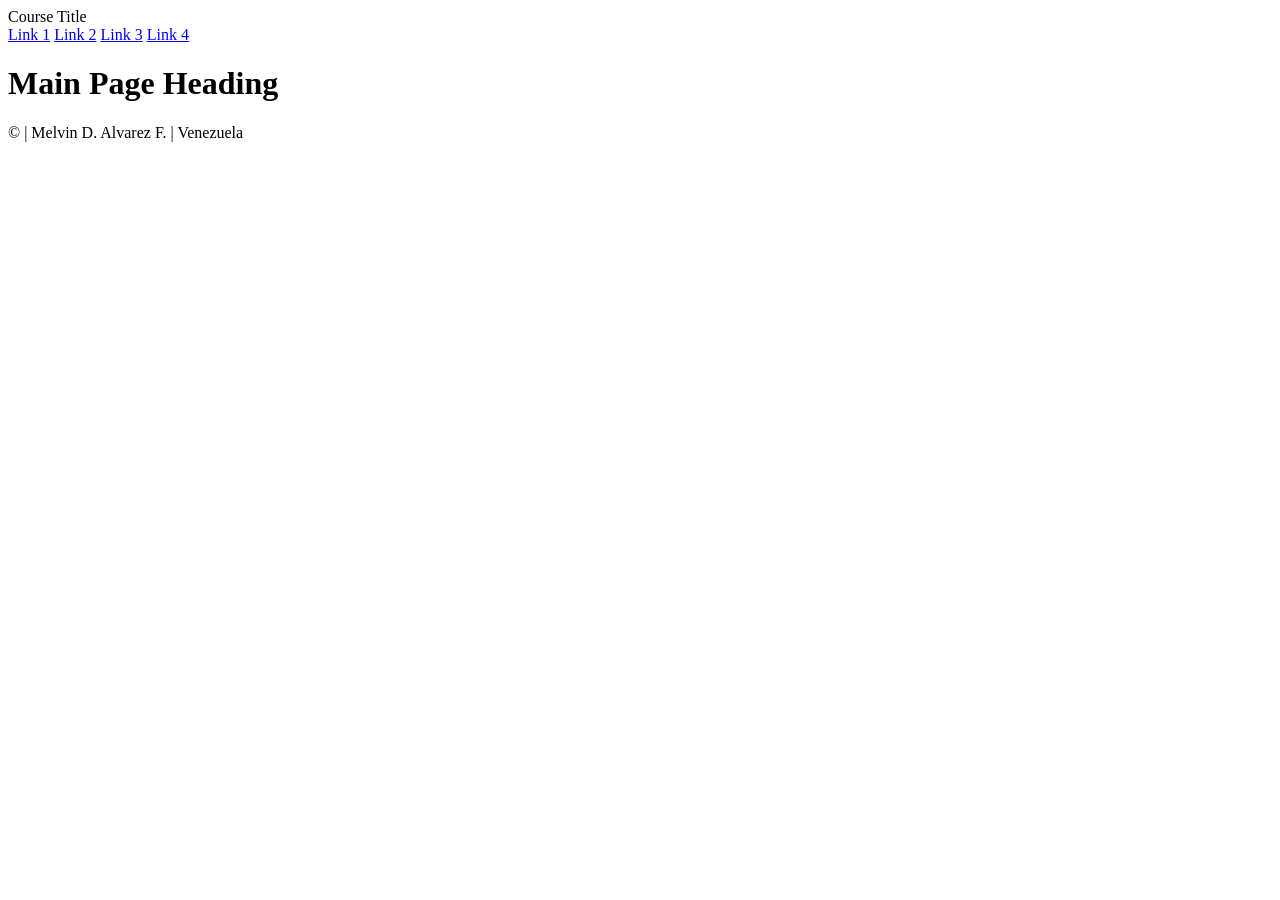
==== index.html @ a0691ec8 "Changing name to test GitHub Pages" ====
<!DOCTYPE html>
<html lang="en">


<head>
  <meta charset="UTF-8">
  <meta name="viewport" content="width=device-width, initial-scale=1.0">
  <title>WDD 131 - Page Title - Melvin Alvarez</title>
  <meta name="description" content="Page description for SEO and audit requirements.">
  <meta name="author" content="Melvin David Alvarez Fernandez">
  <link rel="stylesheet" href="styles/base.css">
  <link rel="preconnect" href="https://fonts.googleapis.com">
  <link rel="preconnect" href="https://fonts.gstatic.com" crossorigin>
  <link href="https://fonts.googleapis.com/css2?family=Montserrat:wght@400;600;700&family=Roboto:wght@400;500&display=swap" rel="stylesheet">
  <script src="scripts/getdates.js" defer></script>
</head>
<body>
  <header>
    <span id="course-title">Course Title</span>
    <nav>
      <a href="#">Link 1</a>
      <a href="#">Link 2</a>
      <a href="#">Link 3</a>
      <a href="#">Link 4</a>
    </nav>
  </header>

  <main>
    <h1>Main Page Heading</h1>
    
  </main>

  <footer>
    <p>
      &copy;<span id="currentyear"></span> | Melvin D. Alvarez F. | Venezuela
    </p>
    <p id="lastModified"></p>
  </footer>
</body>
</html>
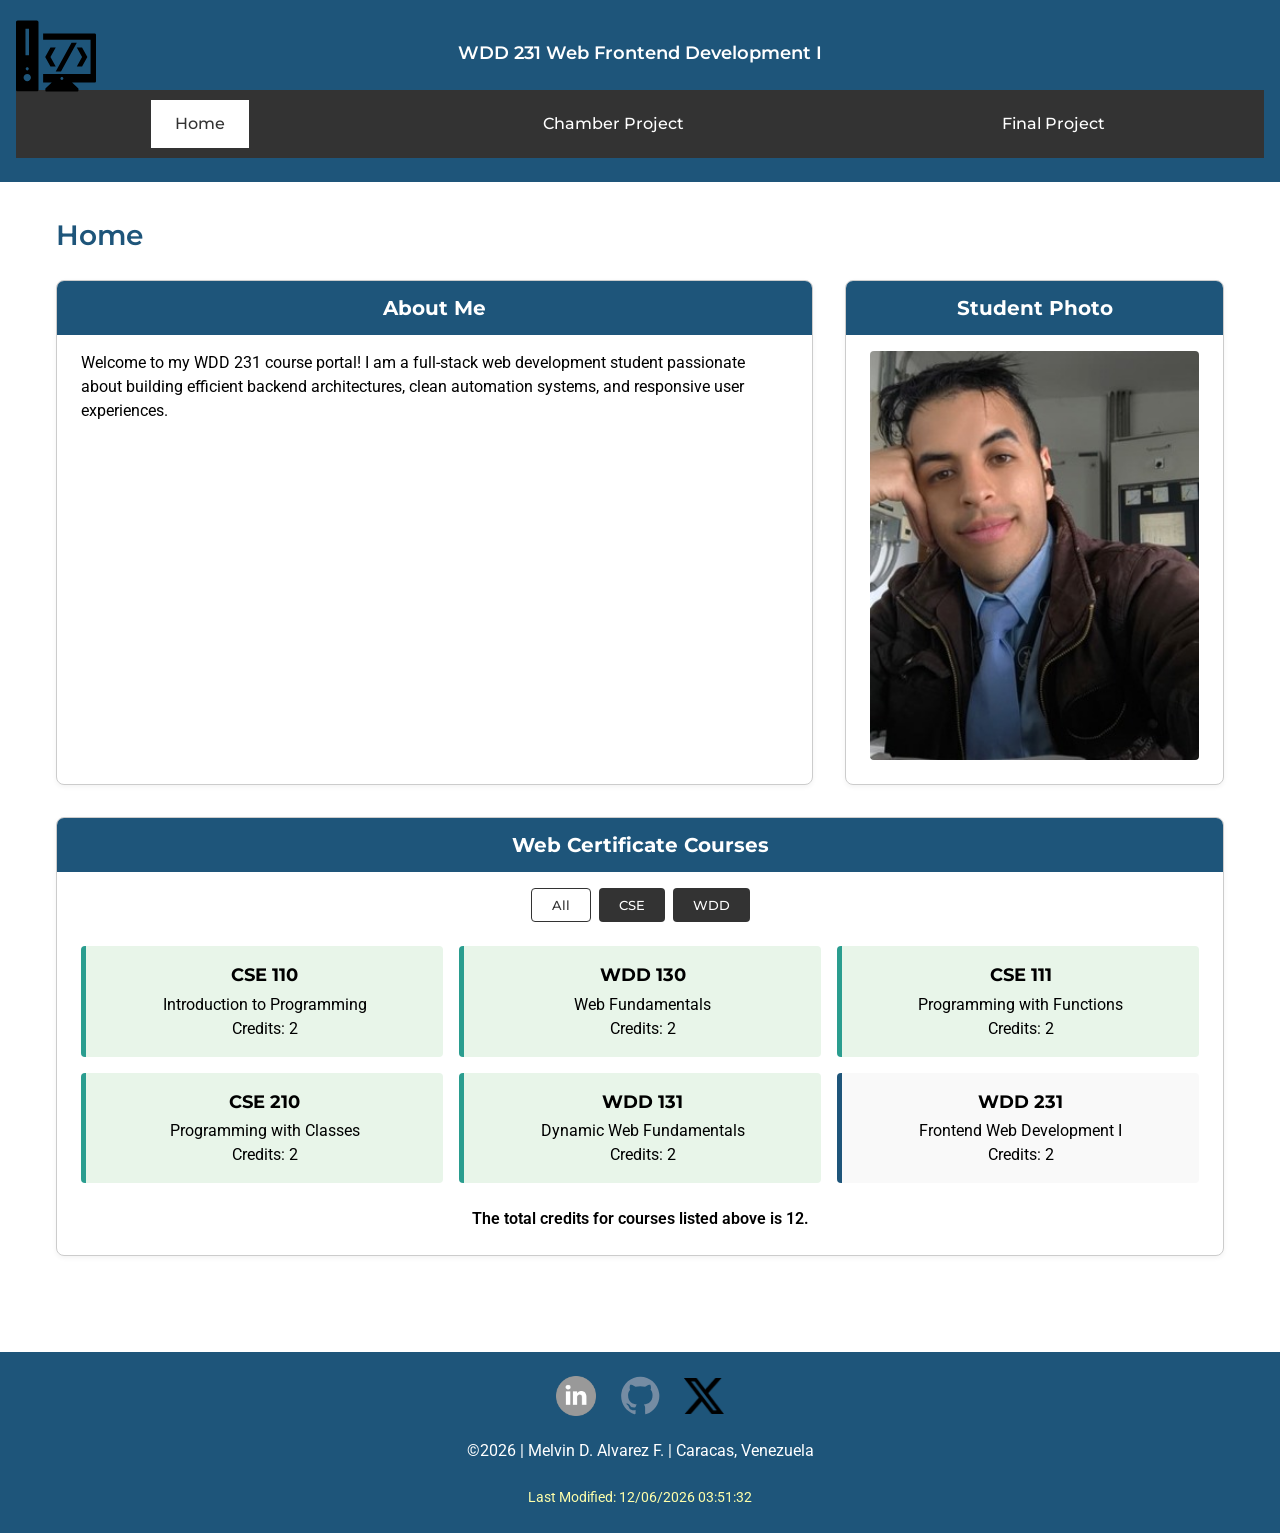
==== commit f7b1d10f: "Creating the Home Page" ====
--- a/index.html
+++ b/index.html
@@ -1,38 +1,79 @@
 <!DOCTYPE html>
 <html lang="en">
-
-
 <head>
   <meta charset="UTF-8">
   <meta name="viewport" content="width=device-width, initial-scale=1.0">
-  <title>WDD 131 - Page Title - Melvin Alvarez</title>
-  <meta name="description" content="Page description for SEO and audit requirements.">
+  <title>WDD 231 - Home - Melvin Alvarez</title>
+  <meta name="description" content="WDD 231 Course Portal and Chamber of Commerce Project Site Plan by Melvin Alvarez.">
   <meta name="author" content="Melvin David Alvarez Fernandez">
-  <link rel="stylesheet" href="styles/base.css">
+  <link rel="stylesheet" href="styles/styles.css">
+  <link rel="stylesheet" href="styles/styles-large.css">
   <link rel="preconnect" href="https://fonts.googleapis.com">
   <link rel="preconnect" href="https://fonts.gstatic.com" crossorigin>
   <link href="https://fonts.googleapis.com/css2?family=Montserrat:wght@400;600;700&family=Roboto:wght@400;500&display=swap" rel="stylesheet">
   <script src="scripts/getdates.js" defer></script>
+  <script src="scripts/navigation.js" defer></script>
+  <script src="scripts/courses.js" defer></script>
 </head>
 <body>
   <header>
-    <span id="course-title">Course Title</span>
-    <nav>
-      <a href="#">Link 1</a>
-      <a href="#">Link 2</a>
-      <a href="#">Link 3</a>
-      <a href="#">Link 4</a>
+    <img src="images/programmingdesktop.svg" alt="Site Logo" width="40" height="40" class="header-logo">
+    <div class="logo-box">
+      <span>WDD 231 Web Frontend Development I</span>
+    </div>
+    <button id="menu" aria-label="Toggle Navigation"></button>
+    <nav class="nav">
+      <a href="index.html" class="active">Home</a>
+      <a href="chamber/index.html">Chamber Project</a>
+      <a href="final-project/index.html">Final Project</a>
     </nav>
   </header>
 
   <main>
-    <h1>Main Page Heading</h1>
-    
+    <h1>Home</h1>
+    <div class="profile-grid">
+      <section class="card about-card">
+        <h2>About Me</h2>
+        <p>
+          Welcome to my WDD 231 course portal! I am a full-stack web development student passionate about building efficient backend architectures, clean automation systems, and responsive user experiences.
+        </p>
+      </section>
+
+      <section class="card photo-card">
+        <h2>Student Photo</h2>
+        <img src="images/profile.jpg" alt="Melvin Alvarez Profile Picture" width="300" height="300">
+      </section>
+    </div>
+
+    <section class="card courses-card">
+      <h2>Web Certificate Courses</h2>
+      
+      <div class="filter-buttons">
+        <button id="all-btn" class="active-filter">All</button>
+        <button id="cse-btn">CSE</button>
+        <button id="wdd-btn">WDD</button>
+      </div>
+
+      <div id="courses-container" class="courses-grid">
+      </div>
+      <p id="total-credits" class="credits-info"></p>
+    </section>
   </main>
 
   <footer>
+    <div class="social-links">
+      <a href="https://linkedin.com/in/melnekoman" target="_blank" rel="noopener" aria-label="LinkedIn Profile">
+        <img src="images/linkedin.webp" alt="LinkedIn" width="24" height="24">
+      </a>
+      <a href="https://github.com/melnekoman" target="_blank" rel="noopener" aria-label="GitHub Profile">
+        <img src="images/github.svg" alt="GitHub" width="24" height="24">
+      </a>
+      <a href="https://x.com/melnekoman" target="_blank" rel="noopener" aria-label="X Profile">
+        <img src="images/xlogo.webp" alt="X" width="24" height="24">
+      </a>
+    </div>
     <p>
-      &copy;<span id="currentyear"></span> | Melvin D. Alvarez F. | Venezuela
+      &copy;<span id="currentyear"></span> | Melvin D. Alvarez F. | Caracas, Venezuela
     </p>
     <p id="lastModified"></p>
   </footer>
--- a/styles/styles.css
+++ b/styles/styles.css
@@ -0,0 +1,272 @@
+:root {
+    --primary-color: #1e557a;
+    --nav-bg-color: #333333;
+    --text-color: #000000;
+    --light-bg: #f9f9f9;
+    --card-bg: #ffffff;
+    --border-color: #cccccc;
+    --completed-bg: #e8f5e9;
+    --completed-border: #2a9d8f;
+    --box-shadow: rgba(0, 0, 0, 0.1);
+    --box-shadow-2: rgba(0,0,0,0.05);
+    --border-bottom: rgba(255, 255, 255, 0.1);
+    --lastModified: #ffffaa;
+    --heading-font: 'Montserrat', sans-serif;
+    --body-font: 'Roboto', sans-serif;
+}
+
+* {
+    margin: 0;
+    padding: 0;
+    box-sizing: border-box;
+}
+
+body {
+    font-family: var(--body-font);
+    color: var(--text-color);
+    background-color: var(--card-bg);
+    line-height: 1.5;
+}
+
+h1, h2, h3 {
+    font-family: var(--heading-font);
+}
+
+header {
+    background-color: var(--primary-color);
+    color: var(--card-bg);
+    text-align: center;
+    padding: 2.5rem 1rem 1.5rem 1rem;
+    position: relative;
+}
+
+.header-logo {
+    position: absolute;
+    top: 1rem;
+    left: 1rem;
+    width: 60px;
+    height: 60px;
+    border-radius: 4px;
+    object-fit: cover;
+}
+
+.logo-box {
+    display: flex;
+    flex-direction: column;
+    align-items: center;
+    gap: 0.75rem;
+    padding-left: 50px;
+    padding-right: 40px;
+}
+
+.logo-box img {
+    width: 50px;
+    height: auto;
+}
+
+.logo-box span {
+    font-family: var(--heading-font);
+    font-weight: 600;
+    font-size: 1.1rem;
+}
+
+#menu {
+    display: block;
+    background: none;
+    border: none;
+    cursor: pointer;
+    font-size: 1.5rem;
+    color: var(--card-bg);
+    position: absolute;
+    top: 1rem;
+    right: 1rem;
+}
+
+#menu::before {
+    content: "☰";
+}
+
+#menu.open::before {
+    content: "❌";
+}
+
+.nav {
+    display: none;
+    flex-direction: column;
+    justify-content: space-around;
+    background-color: var(--nav-bg-color);
+    width: 100%;
+    margin-top: 2rem;
+    padding: 0.6rem 0;
+}
+
+.nav.open {
+    display: flex;
+    flex-direction: column;
+}
+
+.nav a {
+    color: var(--card-bg);
+    text-decoration: none;
+    font-family: var(--heading-font);
+    font-weight: 500;
+    padding: 1rem;
+    text-align: center;
+    border-bottom: 1px solid var(--border-bottom);
+    transition: all 0.3s ease;
+}
+
+.nav a:hover, .nav a.active {
+    background-color: var(--card-bg);
+    color: var(--nav-bg-color);
+}
+
+main {
+    max-width: 1200px;
+    margin: 0 auto;
+    padding: 2rem 1rem;
+}
+
+main > h1 {
+    font-size: 1.75rem;
+    font-weight: 600;
+    margin-bottom: 1.5rem;
+    color: var(--primary-color);
+}
+
+.profile-grid {
+    display: flex;
+    flex-direction: column;
+    gap: 1.5rem;
+    margin-bottom: 2rem;
+}
+
+.card {
+    border: 1px solid var(--border-color);
+    border-radius: 8px;
+    overflow: hidden;
+    background-color: var(--card-bg);
+    box-shadow: 0 2px 5px var(--box-shadow-2);
+    padding: 1.5rem;
+}
+
+.card h2 {
+    background-color: var(--primary-color);
+    color: var(--card-bg);
+    padding: 0.75rem 1rem;
+    margin: -1.5rem -1.5rem 1rem -1.5rem;
+    font-size: 1.25rem;
+    text-align: center;
+}
+
+.photo-card img {
+    width: 100%;
+    height: auto;
+    border-radius: 4px;
+    display: block;
+    object-fit: cover;
+}
+
+.courses-card {
+    margin-bottom: 2rem;
+}
+
+.filter-buttons {
+    display: flex;
+    justify-content: center;
+    gap: 0.5rem;
+    margin-bottom: 1.5rem;
+    flex-wrap: wrap;
+}
+
+.filter-buttons button {
+    background-color: var(--nav-bg-color);
+    color: var(--card-bg);
+    border: none;
+    padding: 0.5rem 1.25rem;
+    border-radius: 4px;
+    cursor: pointer;
+    font-family: var(--heading-font);
+    font-weight: 500;
+    transition: all 0.3s ease;
+}
+
+.filter-buttons button:hover, .filter-buttons button.active-filter {
+    background-color: var(--card-bg);
+    color: var(--nav-bg-color);
+    border: 1px solid var(--nav-bg-color);
+}
+
+.courses-grid {
+    display: grid;
+    grid-template-columns: 1fr;
+    gap: 1rem;
+}
+
+.course-card {
+    background-color: var(--light-bg);
+    border-left: 5px solid var(--primary-color);
+    padding: 1rem;
+    border-radius: 4px;
+    text-align: center;
+}
+
+.course-card.completed {
+    border-left-color: var(--completed-border);
+    background-color: var(--completed-bg);
+}
+
+.course-card h3 {
+    font-size: 1.1rem;
+    margin-bottom: 0.25rem;
+}
+
+.credits-info {
+    margin-top: 1.5rem;
+    text-align: center;
+    font-weight: 600;
+}
+
+footer {
+    background-color: var(--primary-color);
+    color: var(--card-bg);
+    text-align: center;
+    padding: 1.5rem;
+    margin-top: 2rem;
+    font-family: var(--body-font);
+    display: flex;
+    flex-direction: column;
+    gap: 1rem;
+}
+
+.social-links {
+    display: flex;
+    justify-content: center;
+    gap: 1.5rem;
+}
+
+.social-links img {
+    width: 40px;
+    height: 40px;
+    object-fit: contain;
+    transition: opacity 0.3s ease;
+}
+
+.social-links a:hover img {
+    opacity: 0.7;
+}
+
+.social-links a {
+    color: var(--card-bg);
+    transition: color 0.3s ease;
+}
+
+.social-links a:hover {
+    color: var(--light-bg);
+}
+
+#lastModified {
+    color: var(--lastModified);
+    margin-top: 0.5rem;
+    font-size: 0.9rem;
+}
--- a/styles/styles-large.css
+++ b/styles/styles-large.css
@@ -0,0 +1,39 @@
+@media screen and (min-width: 768px) {
+    #menu {
+        display: none;
+    }
+
+    .nav {
+        display: flex;
+        flex-direction: row;
+        justify-content: space-around;
+        background-color: var(--nav-bg-color);
+        margin-top: 1.5rem;
+        box-shadow: none;
+    }
+
+    .nav a {
+        border-bottom: none;
+        padding: 0.75rem 1.5rem;
+    }
+
+    .header-logo {
+        width: 80px;
+        height: 80px;
+    }
+
+    .logo-box {
+        padding-left: 0;
+        padding-right: 0;
+    }
+
+    .profile-grid {
+        display: grid;
+        grid-template-columns: 2fr 1fr;
+        gap: 2rem;
+    }
+
+    .courses-grid {
+        grid-template-columns: repeat(3, 1fr);
+    }
+}
